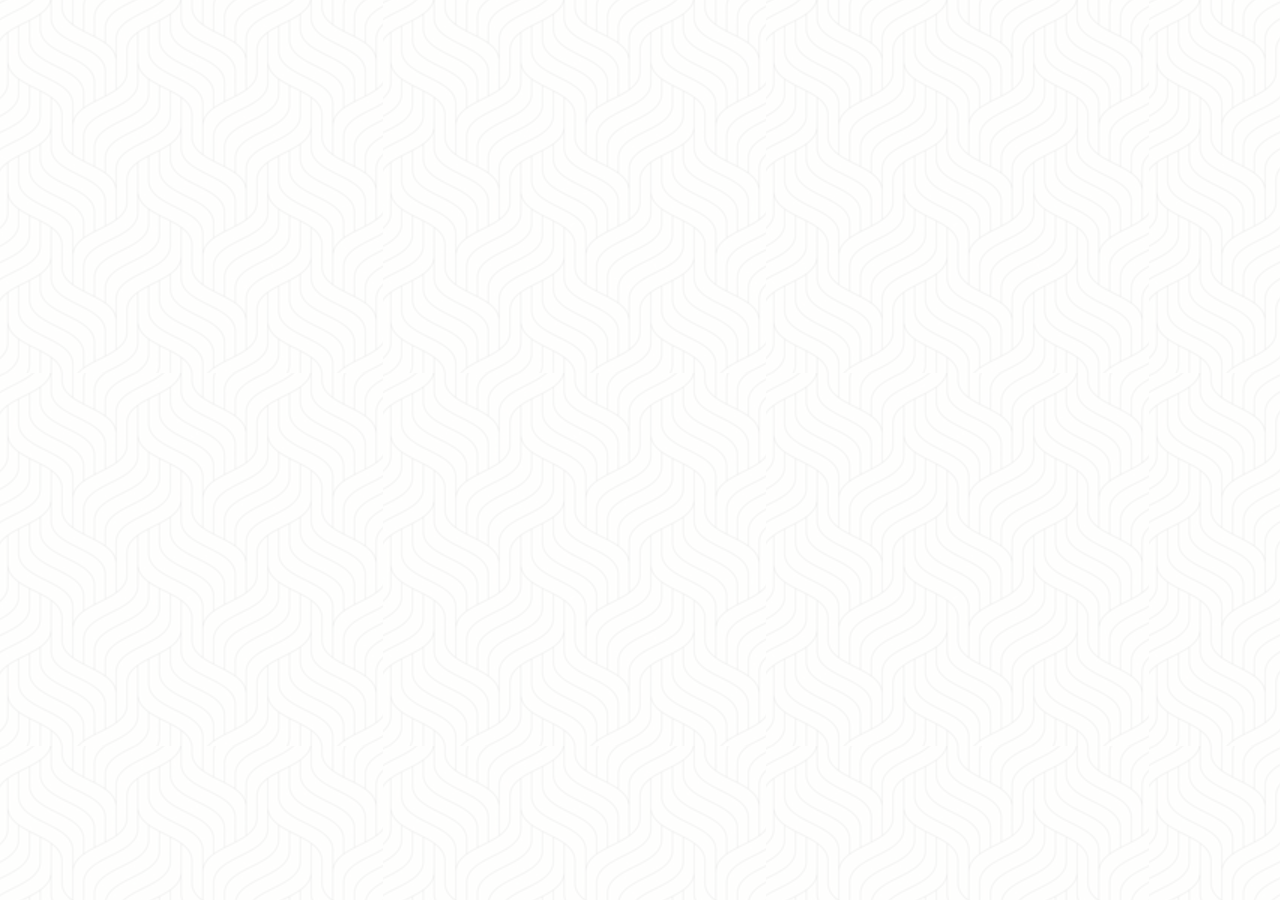
==== artworks.html @ 49fce7b6 "added the artwork.html file and make basic html structure in it" ====
<!DOCTYPE html>
<html>
    <head>
        <title>SrinidhiArt|Artworks</title>
        <meta charset="UTF-8"/>
        <meta name="viewport" content="width=device-width, initial-scale= 1.0"/>
        <link rel="icon" type="image/x-icon" href="https://img.icons8.com/?size=100&id=QYMxOoth8foY&format=png&color=000000">
        <link rel="stylesheet" href="styles.css">
    </head>
    <body>

    </body>
</html>
---- styles.css ----
body {
    margin: 0;
    padding: 0;
    position:relative;
}
body::before {
    content:'';
    position:fixed;
    width:100%;
    height:100%;
    background-image: url(bg-pattern.png);
    background-repeat: repeat;
    opacity: 0.1;
    z-index: 0;
}
.home {
    background-color: rgba(255, 255, 227, 0.8);
    height: auto;
    margin:0;
    padding:10px;
}
.nav {
    background-color: rgb(109, 129, 150);
    padding:2px;
    border-radius: 10px;
    position:relative;
    z-index: 4;
}
.nav ul{
    list-style:none;
    display:flex;
    gap: 2rem;
    align-items: center;
    justify-content: center;

}
.nav a{
    font-family: 'Amaranth';
    font-size: 18px;
    color: rgba(255, 255, 255, 0.77);
    text-decoration: none;
    position:relative;
}
.nav a::after {
    content: '';
    position:absolute;
    left:0;
    bottom: -2px;
    width:0;
    height:2px;
    background-color: white;
    transition: width 0.3s ease;
}
.nav a:hover::after {
    width:100%;
}
.hero-section {
    display:flex;
    align-items: center;
    justify-content: space-between;
    height:90vh;
    min-height: 90vh;
}
.hero-section h1{
    font-family: 'Agu Display';
    font-weight: 500;
    font-size:6rem;
    color: rgb(74, 74, 74);
    margin: 0;
    margin-bottom: 2px;
}
.hero-section h3{
    font-family: 'Amaranth';
    font-weight:200;
    font-size:2rem;
    color: rgba(74, 74, 74,0.77);
    margin: 0;
    margin-bottom: 28px;
}
.hero-text button{
    background-color: rgb(203,203,203);
    padding:10px;
    padding-left: 20px;
    padding-right: 20px;
    border: 1.5px solid rgb(74,74,74);
    color: rgb(74, 74, 74);
    border-radius: 20px;
    font-family: 'Amaranth';
    position: relative;
    z-index: 4;
    cursor:pointer;
}
.hero-text {
    padding: 30px;
    margin-left: 10px;
    flex:1;
}
.hero-image {
    display: flex;
    padding: 20px;
    align-items: center;
    justify-content: center;
    flex:1;
}
.hero-image img{
    width:350px;
    border-radius: 10px;
    position: relative;
    z-index: 4;
}

.about {
    background-color: #6d8196;
    padding:40px;
    padding-bottom: 60px;
    padding-top: 60px;
    display:flex;
}
.profile-img {
    width: 50%;
    display: flex;
    align-items: center;
    justify-content: center;
}
.profile-img img{
    width: 20rem;
    border-radius: 50%;
    position: relative;
    z-index: 4;
    border: 1px solid;
}
.aboutme {
    display: flex;
    flex-direction: column;
    width: 50%;
    justify-content: center;
}
.aboutme p{
    color: white;
    font-size: larger;
    font-weight: lighter;
    font-family: 'Amaranth';
    margin: 0;
    margin-bottom: 5px;
}
.aboutme h3{
    color: white;
    font-size: 5rem;
    font-weight: normal;
    font-family:  'Agu Display' ;
    padding: 0;
    margin: 0;
    margin-bottom: 10px;
}

footer {
    background-color: rgba(255, 255, 227, 0.8) ;
    margin: 0px;
    padding:10px;
    font-family: 'Amaranth';
    font-size: 1rem;
    font-weight: lighter;
    position: relative;
    z-index: 4;
    color: #4A4A4A;
}

@media (max-width: 768px) {
    .hero-section{
        flex-direction: column;
        text-align: center;
        padding: 20px;
    }
    .hero-section h1{
        font-size:3rem;
    }
    .hero-image img{
        width:250px;
    }
    .about {
        flex-direction: column;
        align-items: center;
        text-align: center;
        padding: 40px 20px;
    }

    .profile-img {
        width: 100%;
        margin-bottom: 20px;
    }

    .profile-img img {
        width: 200px;
    }

    .aboutme {
        width: 100%;
        align-items: center;
    }

    .aboutme h3 {
        font-size: 3rem;
    }
}
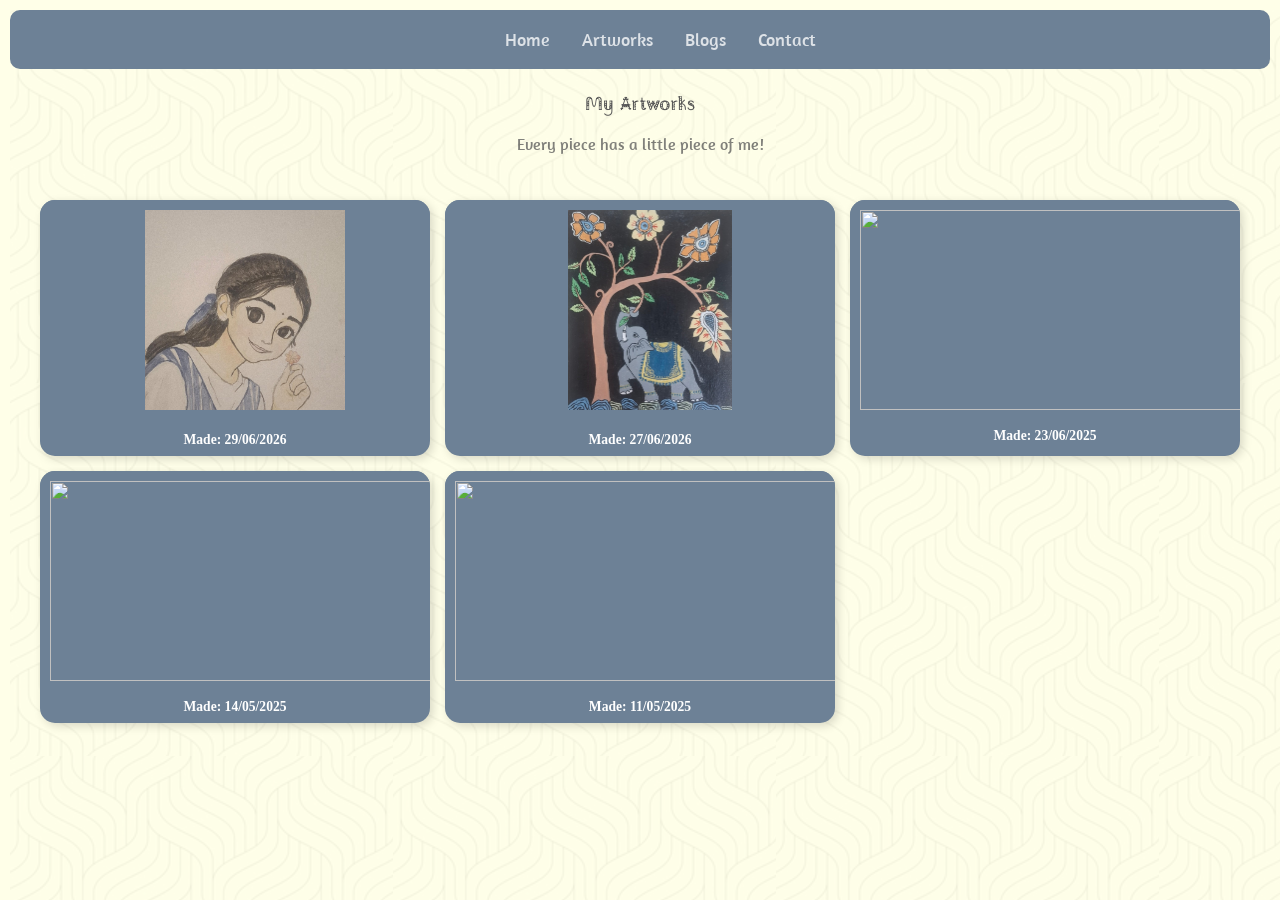
==== commit 9fb13e81: "done the artworks html,css and also the js" ====
--- a/artworks.html
+++ b/artworks.html
@@ -6,8 +6,33 @@
         <meta name="viewport" content="width=device-width, initial-scale= 1.0"/>
         <link rel="icon" type="image/x-icon" href="https://img.icons8.com/?size=100&id=QYMxOoth8foY&format=png&color=000000">
         <link rel="stylesheet" href="styles.css">
+
+        <!--fonts upload-->
+        <!--font 1-->
+        <link rel="preconnect" href="https://fonts.googleapis.com">
+        <link rel="preconnect" href="https://fonts.gstatic.com" crossorigin>
+        <link href="https://fonts.googleapis.com/css2?family=Amaranth:ital,wght@0,400;0,700;1,400;1,700&display=swap" rel="stylesheet">
+        <!--font 2-->
+        <link rel="preconnect" href="https://fonts.googleapis.com">
+        <link rel="preconnect" href="https://fonts.gstatic.com" crossorigin>
+        <link href="https://fonts.googleapis.com/css2?family=Agu+Display&display=swap" rel="stylesheet">
     </head>
-    <body>
-
+    <body class="artworks-body">
+        <section id="artworks" class="artworks">
+            <div class="nav">
+                <ul>
+                    <li><a href="index.html">Home</a></li>
+                    <li><a href="artworks.html">Artworks</a></li>
+                    <li><a href="blogs.html">Blogs</a></li>
+                    <li><a href="contact.html">Contact</a></li>
+                </ul>
+            </div>
+            <section class="artworks-text">
+                <h1 align="center">My Artworks</h1>
+                <p align="center">Every piece has a little piece of me!</p>
+            </section>
+            <div class="gallery" id="gallery"></div>
+        </section>
+        <script src="artworks.js"></script>
     </body>
 </html>
--- a/styles.css
+++ b/styles.css
@@ -165,6 +165,64 @@
     color: #4A4A4A;
 }
 
+.artworks-body {
+    background-color: rgba(255, 255, 227, 0.8);
+    height: auto;
+    margin:0;
+    padding:10px;
+}
+
+.artworks-text h1{
+    font-family:  'Agu Display';
+    font-weight: normal;
+    color: rgb(74, 74, 74);
+}
+
+.artworks-text p{
+    font-family: 'Amaranth';
+    font-weight: lighter;
+    color:rgba(74, 74, 74, 0.77);
+}
+
+.art-card {
+    background-color: #6d8196;
+    border-radius: 15px;
+    overflow: hidden;
+    position: relative;
+    z-index: 4;
+    box-shadow: 3px 3px 10px rgba(0,0,0,0.15);
+}
+
+.art-card img {
+    width: 100%;
+    height: 200px;
+    object-fit: contain;
+    background-color: #6d8196;
+    padding: 10px;
+}
+
+.card-info {
+    padding: 8px 12px;
+    text-align: center;
+}
+
+.art-date {
+    color: white;
+    font-family: 'Amaranth';
+    font-size: 0.85rem;
+    font-weight: bold;
+    margin: 0;
+}
+
+.gallery {
+    display: grid;
+    grid-template-columns: repeat(3, 1fr);
+    gap: 15px;
+    padding: 30px;
+    position: relative;
+    z-index: 4;
+}
+
 @media (max-width: 768px) {
     .hero-section{
         flex-direction: column;
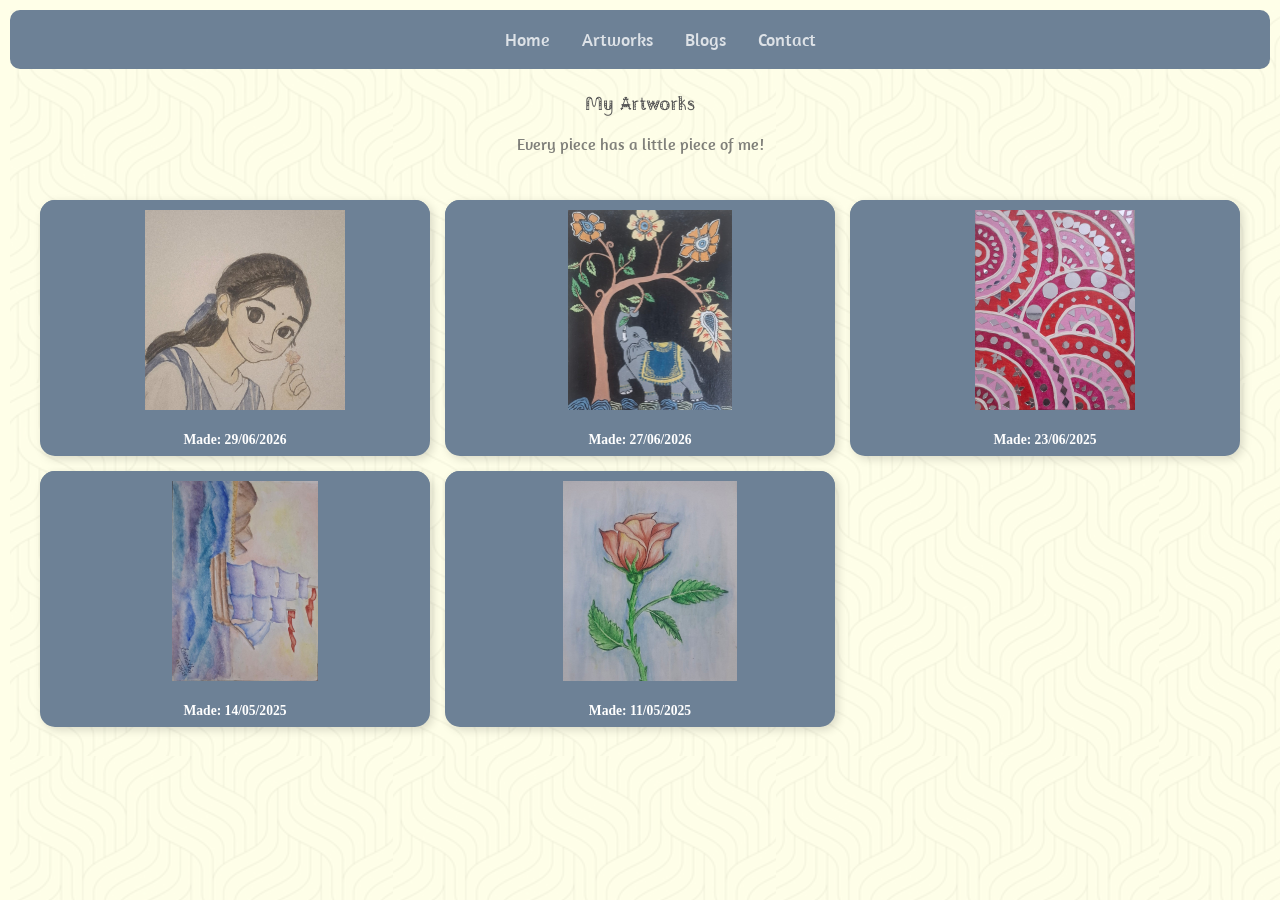
==== commit 47beeae9: "added the language attribute to the html tags" ====
--- a/artworks.html
+++ b/artworks.html
@@ -1,5 +1,5 @@
 <!DOCTYPE html>
-<html>
+<html lan="en">
     <head>
         <title>SrinidhiArt|Artworks</title>
         <meta charset="UTF-8"/>
--- a/styles.css
+++ b/styles.css
@@ -223,6 +223,104 @@
     z-index: 4;
 }
 
+
+.blogs-body {
+    background-color: rgba(255, 255, 227, 0.8);
+    margin: 0;
+    padding: 10px;
+}
+
+
+.contact-body {
+    background-color: rgba(255, 255, 227, 0.8);
+    margin: 0;
+    padding: 10px;
+}
+
+.contact-text h1 {
+    font-family: 'Agu Display';
+    font-weight: normal;
+    font-size: 2rem;
+    color: rgb(74, 74, 74);
+    margin-bottom: 10px;
+}
+
+.contact-text p{
+    font-family: 'Amaranth';
+    font-weight: lighter;
+    font-size: 2rem;
+    color: rgba(74, 74, 74, 0.77);
+}
+
+.contact-card {
+    background-color: rgb(109, 129, 150);
+    border-radius: 10px;
+    padding:20px;
+    position:relative;
+    z-index: 10;
+    display:flex;
+    align-items: center;
+    gap: 2rem;
+    width: fit-content;
+    margin: 0 auto;
+}
+
+.contact-card a{
+    color:white;
+}
+.mandala img{
+    height:18rem;
+    border-radius: 8px;
+    position:relative;
+    z-index: 10;
+}
+.mandala {
+    padding:18px;
+}
+
+.blogs-text h1{
+    font-family: 'Agu Display';
+    font-weight: lighter;
+    color: rgb(74,74,74);
+}
+
+.blogs-text h3 {
+    font-family: 'Amaranth';
+    font-weight: 2rem;
+    font-weight: lighter;
+    color: rgba(74, 74, 74, 0.77);
+}
+
+.blogs-grid {
+    padding:60px;
+    display:flex;
+    flex-direction: column;
+    gap:28px;
+}
+
+.blog-card {
+    background-color: rgb(109, 129, 150);
+    padding:18px;
+    display:flex;
+    gap: 2rem;
+    position:relative;
+    z-index: 10;
+    color:white;
+    font-weight: 50px;
+}
+
+.blog-card a{
+    color:white;
+}
+.blog-thumb {
+    max-height: 150px;
+    width: 160px;
+    border-radius: 10px;
+    object-fit: cover;
+    flex-shrink: 0;
+}
+
+
 @media (max-width: 768px) {
     .hero-section{
         flex-direction: column;
@@ -259,4 +357,14 @@
     .aboutme h3 {
         font-size: 3rem;
     }
-}
+    .contact-text h1 {
+    font-size: 1.6rem;
+    }
+    .contact-text p {
+    font-size: 1.2rem;
+    }
+    .blog-card{
+        flex-direction: column;
+    }
+    
+}
